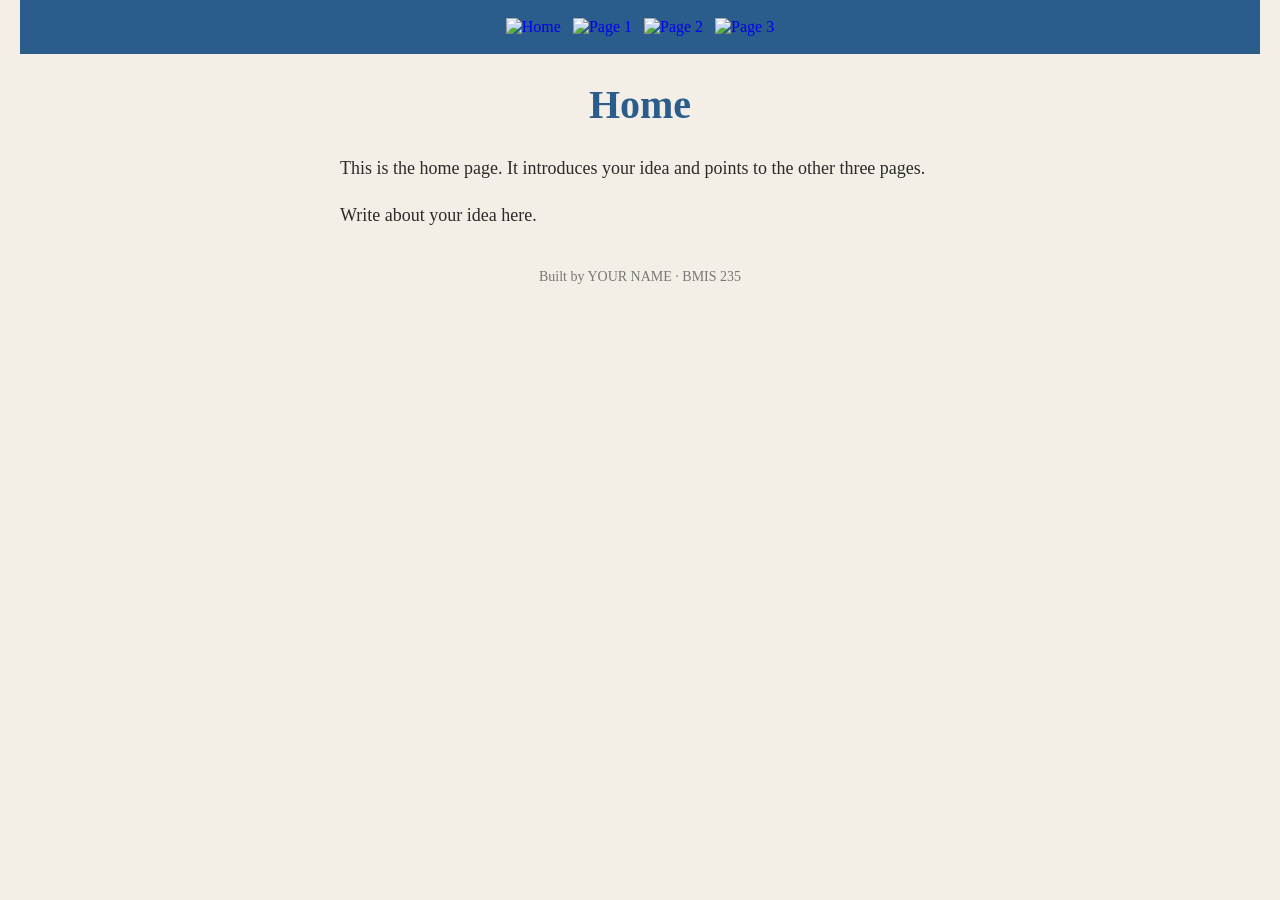
==== index.html @ 31fd0803 "Initial commit" ====
<!DOCTYPE html>
<!--
  Author: YOUR NAME
  GU username: YOUR-GU-USERNAME
  Course: BMIS 235 - HTML-3
-->
<html lang="en">
<head>
<meta charset="utf-8">
<meta name="author" content="YOUR NAME">
<title>Home</title>

<!-- this one line connects the page to the stylesheet -->
<link rel="stylesheet" href="styles.css">
</head>
<body>

<!-- ===== MENU ============================================================
     The menu is four links. Each link wraps an image instead of words.
     Build it once on this page, check that every link works,
     then copy the whole <nav> block and paste it over the menu on the
     other three pages, so every page has the exact same menu.
     ===================================================================== -->
<nav>
    <a href="index.html"><img src="img/home.png" alt="Home"></a>
    <a href="page1.html"><img src="img/page1.png" alt="Page 1"></a>
    <a href="page2.html"><img src="img/page2.png" alt="Page 2"></a>
    <a href="page3.html"><img src="img/page3.png" alt="Page 3"></a>
</nav>

<h1>Home</h1>
<p>This is the home page. It introduces your idea and points to the other three pages.</p>
<p>Write about your idea here.</p>

<!-- ===== SHOWCASE ======================================================
     This box is empty on purpose. In Part 7 you paste an interactive
     graphic BETWEEN the opening <div> and the closing </div> below.
     ===================================================================== -->
<div class="showcase"></div>

<!-- Footer: fill in your name -->
<footer>Built by YOUR NAME &middot; BMIS 235</footer>

</body>
</html>
---- styles.css ----
/* =====================================================================
   styles.css  ·  YOUR BRAND
   ---------------------------------------------------------------------
   This one file is your brand guide. Every page that links to it gets
   the same font, the same colors and the same spacing.
   Change a color here once, and every page changes.

   Use the same font and colors you picked for your Excel menu images,
   so the menu and the pages look like one brand.
   ===================================================================== */

body {
    font-family: Georgia, "Times New Roman", serif;
    background-color: #f4efe6;
    color: #2b2b2b;
    margin: 0;
    padding: 0 20px 40px 20px;
}

/* the menu at the top of every page */
nav {
    background-color: #2b5d8c;
    padding: 14px;
    text-align: center;
}

/* every image inside the menu is forced to the same height.
   If your images still look different sizes, their WIDTHS are
   different: go back to Excel and make every cell the same size. */
nav img {
    height: 50px;
    margin: 4px;
    vertical-align: middle;
}

/* no underline or border around the image links */
nav a {
    text-decoration: none;
}

h1 {
    color: #2b5d8c;
    text-align: center;
    font-size: 40px;
}

p {
    max-width: 600px;
    margin: 20px auto;
    font-size: 18px;
    line-height: 1.5;
}

footer {
    text-align: center;
    font-size: 14px;
    color: #777777;
    margin-top: 40px;
}
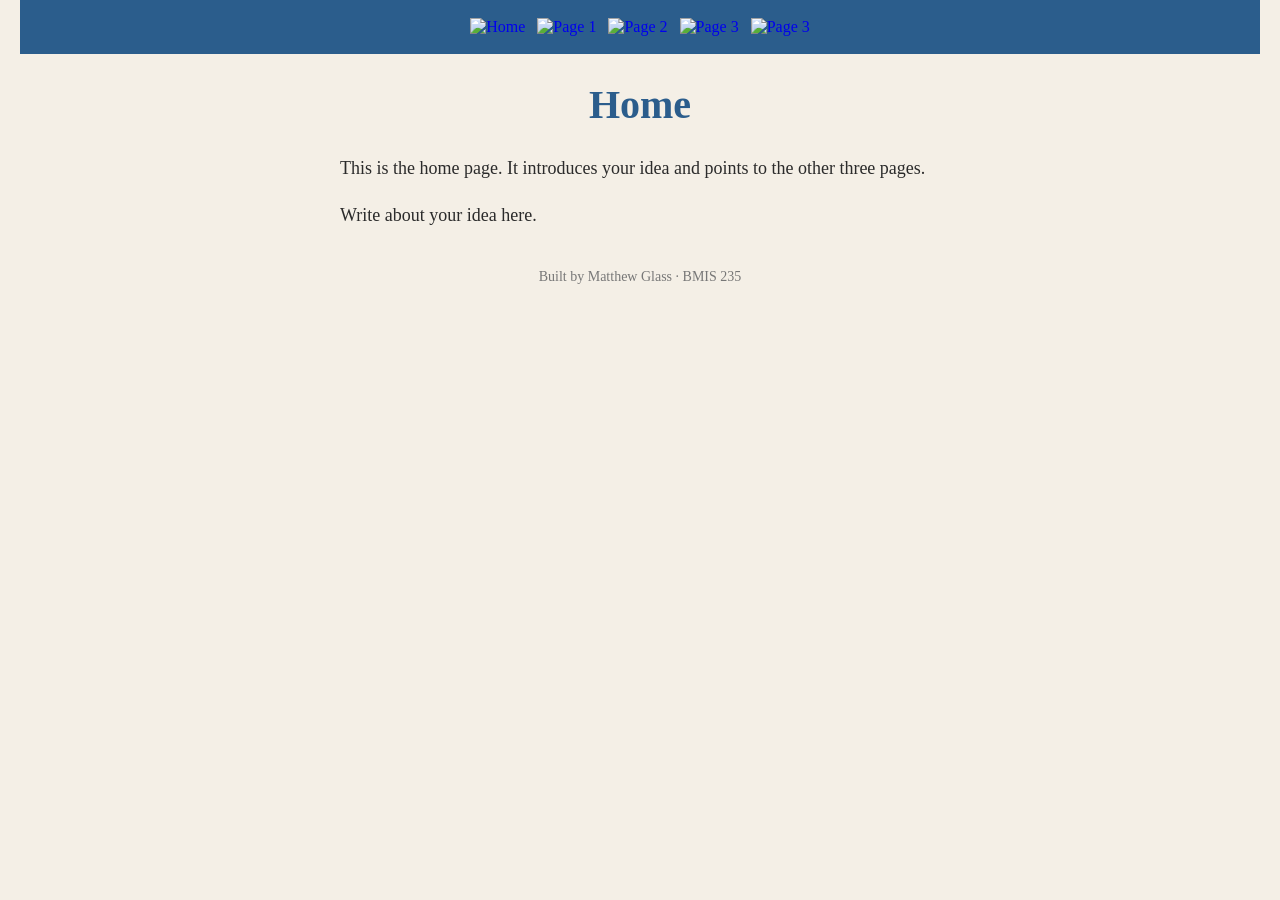
==== commit a869b3d4: "Update author information in index.html" ====
--- a/index.html
+++ b/index.html
@@ -1,13 +1,13 @@
 <!DOCTYPE html>
 <!--
-  Author: YOUR NAME
-  GU username: YOUR-GU-USERNAME
+  Author: Matthew Glass
+  GU username: mglass2
   Course: BMIS 235 - HTML-3
 -->
 <html lang="en">
 <head>
 <meta charset="utf-8">
-<meta name="author" content="YOUR NAME">
+<meta name="author" content="Matthew Glass">
 <title>Home</title>
 
 <!-- this one line connects the page to the stylesheet -->
@@ -26,6 +26,8 @@
     <a href="page1.html"><img src="img/page1.png" alt="Page 1"></a>
     <a href="page2.html"><img src="img/page2.png" alt="Page 2"></a>
     <a href="page3.html"><img src="img/page3.png" alt="Page 3"></a>
+    <a href="page3.html"><img src="img/page3.png" alt="Page 3"></a>
+
 </nav>
 
 <h1>Home</h1>
@@ -39,7 +41,7 @@
 <div class="showcase"></div>
 
 <!-- Footer: fill in your name -->
-<footer>Built by YOUR NAME &middot; BMIS 235</footer>
+<footer>Built by Matthew Glass &middot; BMIS 235</footer>
 
 </body>
 </html>
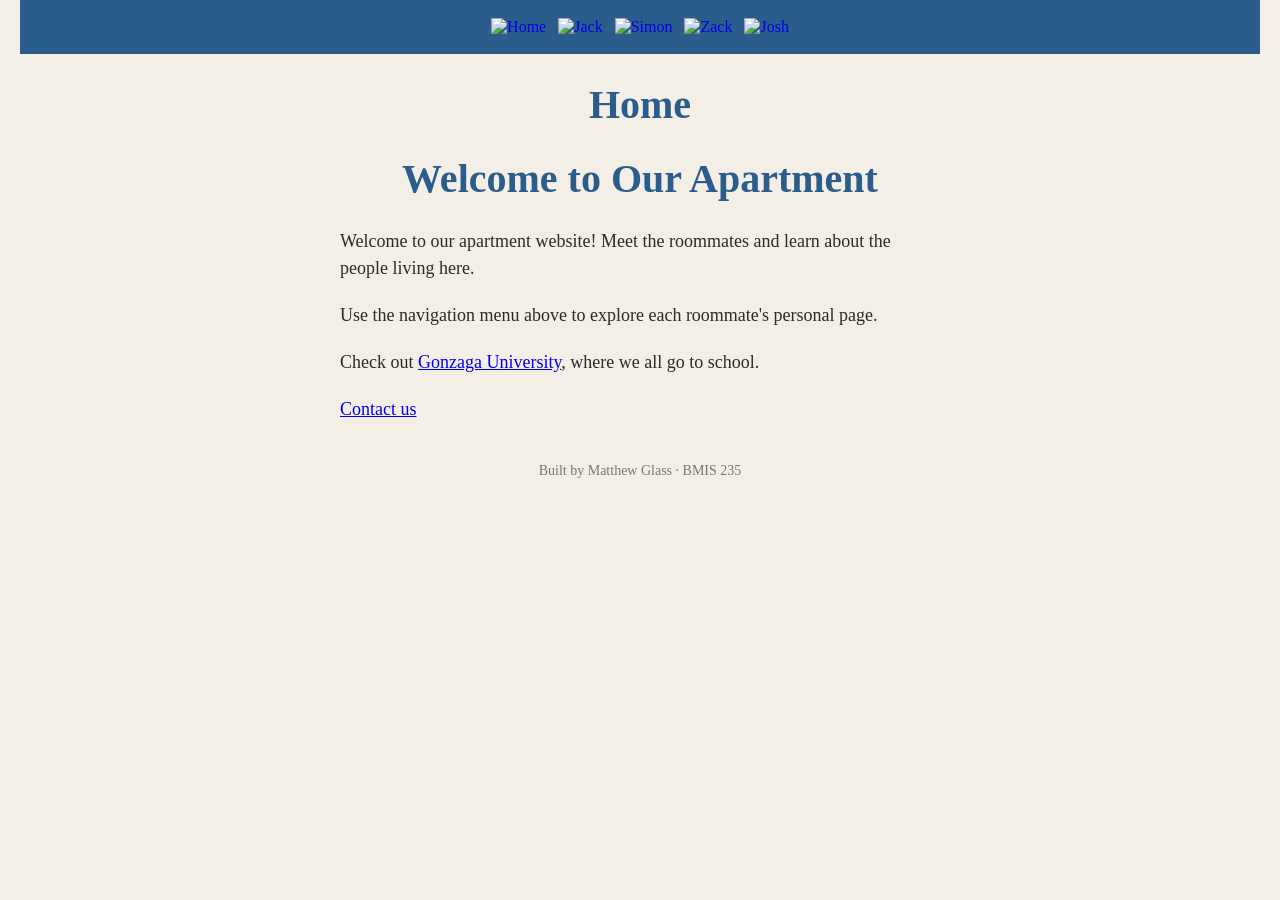
==== commit 73474140: "Update index.html" ====
--- a/index.html
+++ b/index.html
@@ -23,16 +23,30 @@
      ===================================================================== -->
 <nav>
     <a href="index.html"><img src="img/home.png" alt="Home"></a>
-    <a href="page1.html"><img src="img/page1.png" alt="Page 1"></a>
-    <a href="page2.html"><img src="img/page2.png" alt="Page 2"></a>
-    <a href="page3.html"><img src="img/page3.png" alt="Page 3"></a>
-    <a href="page3.html"><img src="img/page3.png" alt="Page 3"></a>
+    <a href="jack.html"><img src="img/jack.png" alt="Jack"></a>
+    <a href="simon.html"><img src="img/simon.png" alt="Simon"></a>
+    <a href="zack.html"><img src="img/zack.png" alt="Zack"></a>
+    <a href="josh.html"><img src="img/josh.png" alt="Josh"></a>
 
 </nav>
 
 <h1>Home</h1>
-<p>This is the home page. It introduces your idea and points to the other three pages.</p>
-<p>Write about your idea here.</p>
+
+<h1>Welcome to Our Apartment</h1>
+
+<p>Welcome to our apartment website! Meet the
+roommates and learn about the people living here.</p>
+
+<p>Use the navigation menu above to explore
+each roommate's personal page.</p>
+
+<p>Check out
+<a href="https://www.gonzaga.edu">Gonzaga University</a>,
+where we all go to school.</p>
+
+<p><a href="mailto:mglass2@zagmail.gonzaga.edu">
+Contact us</a></p>
+
 
 <!-- ===== SHOWCASE ======================================================
      This box is empty on purpose. In Part 7 you paste an interactive
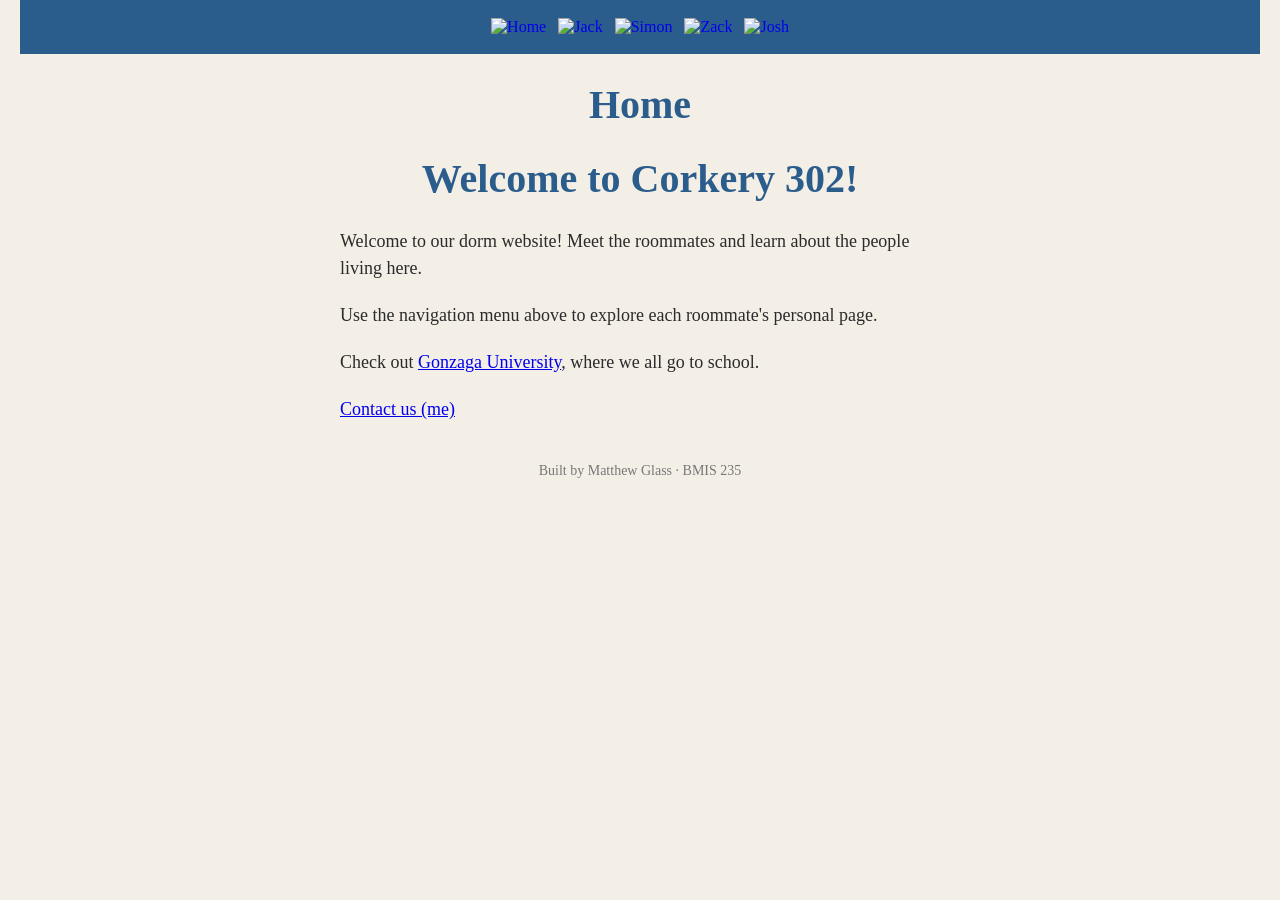
==== commit 96cf8d4c: "Update welcome message and contact information" ====
--- a/index.html
+++ b/index.html
@@ -32,9 +32,9 @@
 
 <h1>Home</h1>
 
-<h1>Welcome to Our Apartment</h1>
+<h1>Welcome to Corkery 302!</h1>
 
-<p>Welcome to our apartment website! Meet the
+<p>Welcome to our dorm website! Meet the
 roommates and learn about the people living here.</p>
 
 <p>Use the navigation menu above to explore
@@ -45,7 +45,7 @@
 where we all go to school.</p>
 
 <p><a href="mailto:mglass2@zagmail.gonzaga.edu">
-Contact us</a></p>
+Contact us (me)</a></p>
 
 
 <!-- ===== SHOWCASE ======================================================
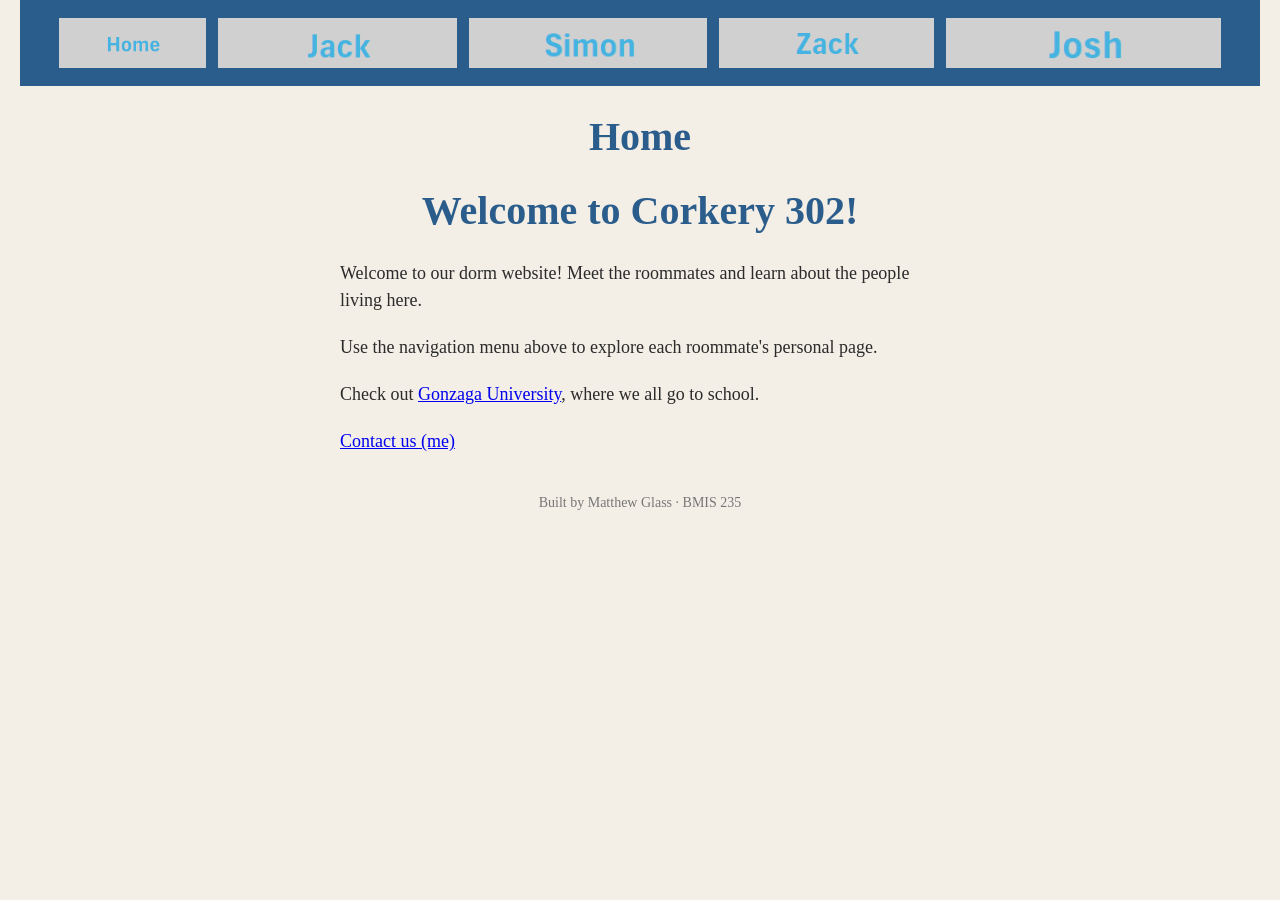
==== commit 18db93d9: "Update navigation links and image paths" ====
--- a/index.html
+++ b/index.html
@@ -22,12 +22,11 @@
      other three pages, so every page has the exact same menu.
      ===================================================================== -->
 <nav>
-    <a href="index.html"><img src="img/home.png" alt="Home"></a>
-    <a href="jack.html"><img src="img/jack.png" alt="Jack"></a>
-    <a href="simon.html"><img src="img/simon.png" alt="Simon"></a>
-    <a href="zack.html"><img src="img/zack.png" alt="Zack"></a>
-    <a href="josh.html"><img src="img/josh.png" alt="Josh"></a>
-
+  <a href="index.html"><img src="home.png" alt="Home"></a>
+  <a href="jack.html"><img src="jack.png" alt="Jack"></a>
+  <a href="simon.html"><img src="simon.png" alt="Simon"></a>
+  <a href="zack.html"><img src="zack.png" alt="Zack"></a>
+  <a href="josh.html"><img src="josh.png" alt="Josh"></a>
 </nav>
 
 <h1>Home</h1>
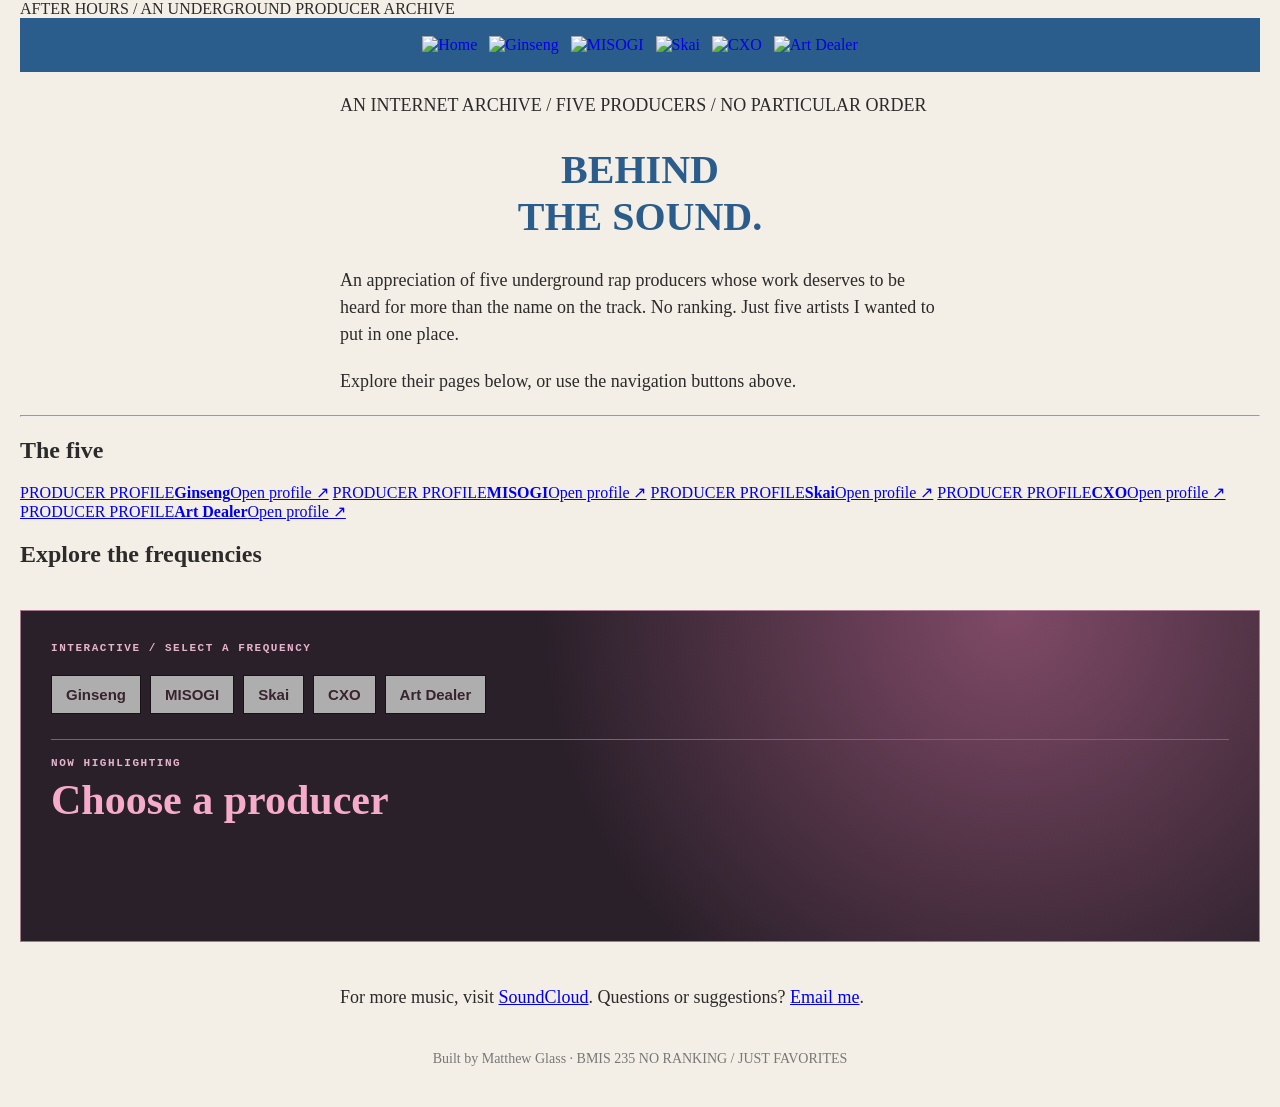
==== commit c1d2a249: "Add files via upload" ====
--- a/index.html
+++ b/index.html
@@ -6,55 +6,93 @@
 -->
 <html lang="en">
 <head>
-<meta charset="utf-8">
-<meta name="author" content="Matthew Glass">
-<title>Home</title>
-
-<!-- this one line connects the page to the stylesheet -->
-<link rel="stylesheet" href="styles.css">
+  <meta charset="utf-8">
+  <meta name="author" content="Matthew Glass">
+  <meta name="viewport" content="width=device-width, initial-scale=1.0">
+  <title>Behind the Sound | Home</title>
+  <link rel="stylesheet" href="styles.css">
 </head>
 <body>
+  <header class="site-header">
+    <div class="site-id"><span class="light-dot"></span> AFTER HOURS / AN UNDERGROUND PRODUCER ARCHIVE</div>
+    <nav aria-label="Producer navigation">
+      <a href="index.html"><img src="img/home.png" alt="Home" width="165" height="54"></a>
+      <a href="ginseng.html"><img src="img/ginseng.png" alt="Ginseng" width="165" height="54"></a>
+      <a href="misogi.html"><img src="img/misogi.png" alt="MISOGI" width="165" height="54"></a>
+      <a href="skai.html"><img src="img/skai.png" alt="Skai" width="165" height="54"></a>
+      <a href="cxo.html"><img src="img/cxo.png" alt="CXO" width="165" height="54"></a>
+      <a href="art-dealer.html"><img src="img/art-dealer.png" alt="Art Dealer" width="165" height="54"></a>
+    </nav>
+  </header>
 
-<!-- ===== MENU ============================================================
-     The menu is four links. Each link wraps an image instead of words.
-     Build it once on this page, check that every link works,
-     then copy the whole <nav> block and paste it over the menu on the
-     other three pages, so every page has the exact same menu.
-     ===================================================================== -->
-<nav>
-  <a href="index.html"><img src="home.png" alt="Home"></a>
-  <a href="jack.html"><img src="jack.png" alt="Jack"></a>
-  <a href="simon.html"><img src="simon.png" alt="Simon"></a>
-  <a href="zack.html"><img src="zack.png" alt="Zack"></a>
-  <a href="josh.html"><img src="josh.png" alt="Josh"></a>
-</nav>
+  <main>
+    <p class="eyebrow">AN INTERNET ARCHIVE / FIVE PRODUCERS / NO PARTICULAR ORDER</p>
+    <h1>BEHIND<br>THE SOUND.</h1>
+    <p class="lead">An appreciation of five underground rap producers whose work deserves to be heard for more than the name on the track. No ranking. Just five artists I wanted to put in one place.</p>
+    <p class="small">Explore their pages below, or use the navigation buttons above.</p>
+    <hr class="rule">
+    <h2>The five</h2>
+    <div class="producer-grid">
+      <a class="producer-card" href="ginseng.html"><span class="label">PRODUCER PROFILE</span><strong>Ginseng</strong><span class="small">Open profile ↗</span></a>
+      <a class="producer-card" href="misogi.html"><span class="label">PRODUCER PROFILE</span><strong>MISOGI</strong><span class="small">Open profile ↗</span></a>
+      <a class="producer-card" href="skai.html"><span class="label">PRODUCER PROFILE</span><strong>Skai</strong><span class="small">Open profile ↗</span></a>
+      <a class="producer-card" href="cxo.html"><span class="label">PRODUCER PROFILE</span><strong>CXO</strong><span class="small">Open profile ↗</span></a>
+      <a class="producer-card" href="art-dealer.html"><span class="label">PRODUCER PROFILE</span><strong>Art Dealer</strong><span class="small">Open profile ↗</span></a>
+    </div>
+    <h2>Explore the frequencies</h2>
+  <div class="showcase">
+    <!-- HTML: five clickable buttons and a details panel -->
+    <div class="showcase-inner">
+      <div class="showcase-label">INTERACTIVE / SELECT A FREQUENCY</div>
+      <div class="showcase-options" aria-label="Choose a producer">
+        <button type="button" data-producer="Ginseng" data-page="ginseng.html">Ginseng</button>
+        <button type="button" data-producer="MISOGI" data-page="misogi.html">MISOGI</button>
+        <button type="button" data-producer="Skai" data-page="skai.html">Skai</button>
+        <button type="button" data-producer="CXO" data-page="cxo.html">CXO</button>
+        <button type="button" data-producer="Art Dealer" data-page="art-dealer.html">Art Dealer</button>
+      </div>
+      <div class="showcase-output" aria-live="polite">
+        <span class="showcase-sub">NOW HIGHLIGHTING</span>
+        <strong class="showcase-name">Choose a producer</strong>
+        <a class="showcase-link" href="ginseng.html" hidden>Read producer profile ↗</a>
+      </div>
+    </div>
+    <!-- CSS: scoped to .showcase, so it won't affect other parts of the site -->
+    <style>
+      .showcase { margin: 42px 0; max-width: 100%; }
+      .showcase .showcase-inner { padding: clamp(15px, 3vw, 30px); border: 1px solid #a77990; background: radial-gradient(circle at 80% 0%, #804a67, transparent 45%), #2a202a; min-height: 270px; }
+      .showcase .showcase-label, .showcase .showcase-sub { font: 700 11px/1.4 monospace; letter-spacing: .14em; color: #e7b3cc; }
+      .showcase .showcase-options { display: flex; flex-wrap: wrap; gap: 9px; margin: 18px 0 25px; }
+      .showcase .showcase-options button { font: 700 15px 'Arial Narrow', Arial, sans-serif; background: #aeaeae; color: #38232f; border: 1px solid #171317; padding: 10px 14px; cursor: pointer; border-radius: 0; }
+      .showcase .showcase-options button:hover, .showcase .showcase-options button[aria-pressed="true"] { color: #171317; background: #f7abca; }
+      .showcase .showcase-output { display: grid; gap: 8px; border-top: 1px solid #855c73; padding-top: 16px; }
+      .showcase .showcase-name { font-size: clamp(25px, 4vw, 42px); color: #f7abca; line-height: 1; }
+      .showcase .showcase-link { color: #f4d8e5; width: fit-content; font-size: 14px; }
+      .showcase .showcase-link[hidden] { display: none; }
+    </style>
+    <!-- JavaScript: change the highlighted producer on click -->
+    <script>
+      (function () {
+        const box = document.querySelector('.showcase');
+        const buttons = box.querySelectorAll('[data-producer]');
+        const name = box.querySelector('.showcase-name');
+        const link = box.querySelector('.showcase-link');
+        buttons.forEach((button) => {
+          button.addEventListener('click', () => {
+            buttons.forEach((other) => other.setAttribute('aria-pressed', 'false'));
+            button.setAttribute('aria-pressed', 'true');
+            name.textContent = button.dataset.producer;
+            link.href = button.dataset.page;
+            link.hidden = false;
+          });
+        });
+      })();
+    </script>
+  </div>
 
-<h1>Home</h1>
+    <p class="small">For more music, visit <a href="https://soundcloud.com/">SoundCloud</a>. Questions or suggestions? <a href="mailto:mglass2@zagmail.gonzaga.edu">Email me</a>.</p>
+  </main>
 
-<h1>Welcome to Corkery 302!</h1>
-
-<p>Welcome to our dorm website! Meet the
-roommates and learn about the people living here.</p>
-
-<p>Use the navigation menu above to explore
-each roommate's personal page.</p>
-
-<p>Check out
-<a href="https://www.gonzaga.edu">Gonzaga University</a>,
-where we all go to school.</p>
-
-<p><a href="mailto:mglass2@zagmail.gonzaga.edu">
-Contact us (me)</a></p>
-
-
-<!-- ===== SHOWCASE ======================================================
-     This box is empty on purpose. In Part 7 you paste an interactive
-     graphic BETWEEN the opening <div> and the closing </div> below.
-     ===================================================================== -->
-<div class="showcase"></div>
-
-<!-- Footer: fill in your name -->
-<footer>Built by Matthew Glass &middot; BMIS 235</footer>
-
+  <footer>Built by Matthew Glass &middot; BMIS 235 <span>NO RANKING / JUST FAVORITES</span></footer>
 </body>
 </html>
